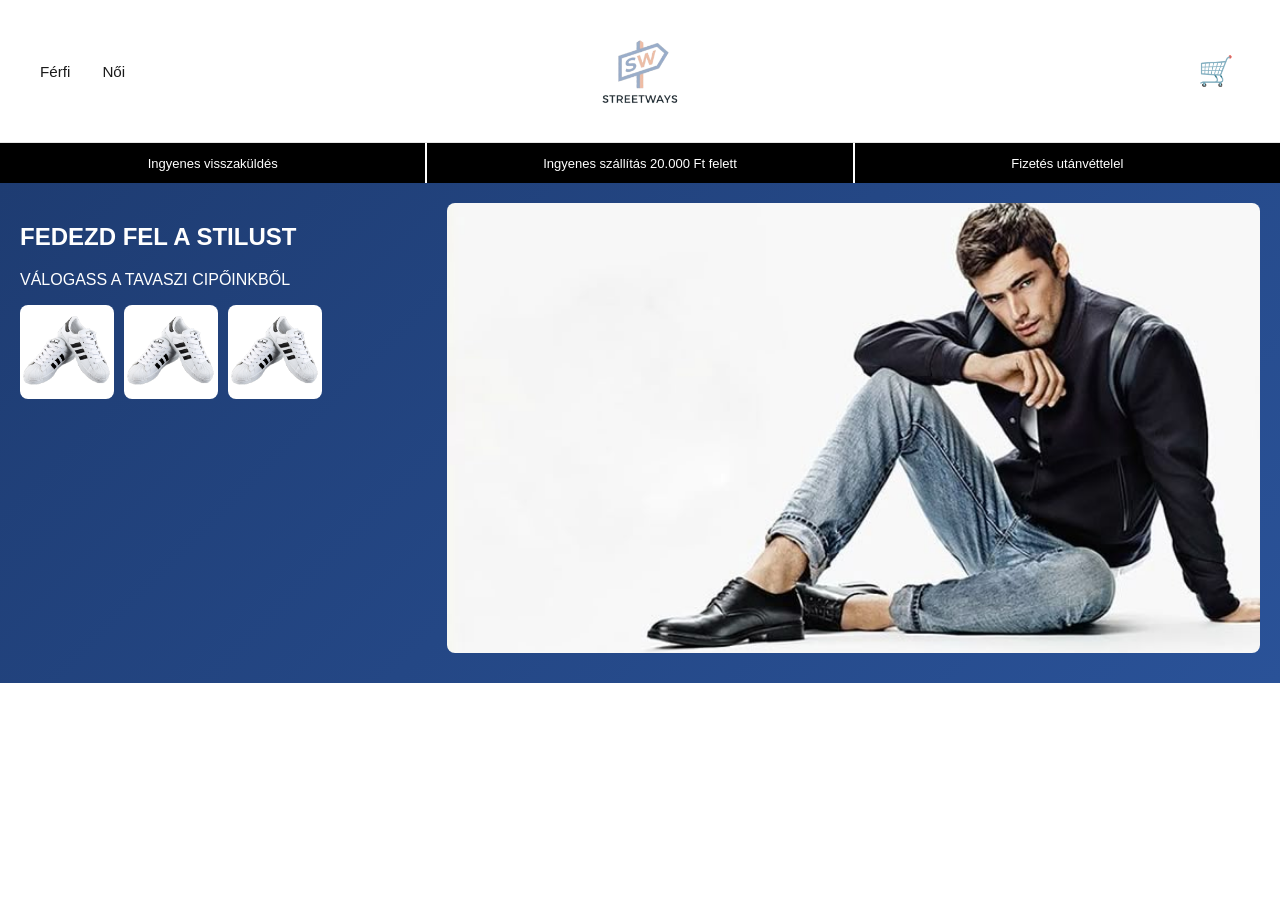
==== index.html @ eeb94779 "WEBP-4" ====
<!DOCTYPE html>
<html lang="en">
<head>
    <meta charset="UTF-8">
    <meta name="viewport" content="width=device-width, initial-scale=1.0">
    <link rel="stylesheet" href="/css/alap.css">
    <link rel="stylesheet" href="/css/index.css">
    <title>StreetWays</title>
</head>
<body>
    <header class="site-header">
        <div class="header-container">
            
            <div class="header-left">
                <button class="hamburger-btn" id="hamburger-btn" aria-label="Menü megnyitása">
                    <span></span>
                    <span></span>
                    <span></span>
                </button>
                
                <nav class="desktop-nav">
                    <a href="#" class="nav-link">Férfi</a>
                    <a href="#" class="nav-link">Női</a>
                </nav>
            </div>

            <div class="header-center">
                <a href="index.html" class="logo-link">
                    <img src="/images/logohatternelkul.png" alt="LOGO" class="logo-image">
                </a>
            </div>

            <div class="header-right">
                <button class="cart-btn" aria-label="Kosár megtekintése">
                    🛒
                </button>
            </div>

        </div>

        <nav class="mobile-nav" id="mobile-nav">
            <a href="#" class="mobile-nav-link">Férfi</a>
            <a href="#" class="mobile-nav-link">Női</a>
        </nav>
    </header>


    <div class="header-spacer">
        <div class="spacer">
            <p>Ingyenes visszaküldés</p>
        </div>
        <div class="spacer kozepso">
            <p>Ingyenes szállítás 20.000 Ft felett</p>
        </div>
        <div class="spacer">
            <p>Fizetés utánvéttelel</p>
        </div>
    </div>

    <section class="MainVal">
        <div class="Val-Bal">
            <div class="Bal-TXT">
                <h2>FEDEZD FEL A STILUST</h2>
                <p>VÁLOGASS A TAVASZI CIPŐINKBŐL</p>
            </div>
            <div class="Bal-IMG">
                <img src="images/filler1.png" alt="filler">
                <img src="images/filler1.png" alt="filler">
                <img src="images/filler1.png" alt="filler">
            </div>
        </div>
        <div class="Jobb-IMG">
                <img src="images/filler2.jpg" alt="filler">
        </div>
    </section>
    

    <script src="fejlec.js"></script>
</body>
</html>
---- css/alap.css ----
/* --- ALAPVETŐ BEÁLLÍTÁSOK --- */
:root {
    --bg-color: #ffffff;
    --text-color: #1a1a1a;
    --border-color: #e5e5e5;
    --hover-color: #767676;
    --spacer-color: #000000;
}

body {
    margin: 0;
    font-family: -apple-system, BlinkMacSystemFont, 'Segoe UI', Roboto, Helvetica, Arial, sans-serif;
    background-color: var(--bg-color);
    color: var(--text-color);
}

/* --- FEJLÉC (MOBIL NÉZET) --- */
.site-header {
    background-color: var(--bg-color);
    border-bottom: 1px solid var(--border-color);
    position: relative;
}

.header-container {
    display: flex;
    align-items: center;
    justify-content: space-between;
    padding: 1rem;
    max-width: 1200px;
    margin: 0 auto;
}

.header-left, .header-right {
    flex: 1;
    display: flex;
    align-items: center;
}

.header-right {
    justify-content: flex-end;
}

.header-center {
    text-align: center;
}

.logo-link {
    text-decoration: none;
    display: inline-block; 
}

.logo-image {
    max-width: 80px; 
    height: auto;
    margin: 5px 0; 
}

.desktop-nav {
    display: none;
    gap: 2rem;
}

.nav-link {
    text-decoration: none;
    color: var(--text-color);
    font-weight: 500;
    font-size: 0.95rem;
    transition: color 0.2s ease;
}

.nav-link:hover {
    color: var(--hover-color);
}

.cart-btn {
    background: none;
    border: none;
    font-size: 1.8rem;
    font-weight: 500;
    cursor: pointer;
    color: var(--text-color);
    display: flex;
    align-items: center;
    gap: 0.5rem;
}


.hamburger-btn {
    background: none;
    border: none;
    cursor: pointer;
    display: flex;
    flex-direction: column;
    gap: 5px;
    padding: 5px;
}

.hamburger-btn span {
    display: block;
    width: 22px;
    height: 2px;
    background-color: var(--text-color);
    transition: 0.3s;
}

.mobile-nav {
    display: none;
    flex-direction: column;
    background-color: var(--bg-color);
    border-top: 1px solid var(--border-color);
    position: absolute;
    width: 100%;
    top: 100%;
    left: 0;
    z-index: 10;
}

.mobile-nav.is-open {
    display: flex;
}

.mobile-nav-link {
    padding: 1.2rem;
    text-align: center;
    text-decoration: none;
    color: var(--text-color);
    border-bottom: 1px solid var(--border-color);
}

.header-spacer {
    height: 40px; 
    font-size: x-small;
    background-color: var(--spacer-color);
    color: var(--bg-color);
    display:flex;
    text-align: center;
}

.spacer{
    flex: 1;
}

.kozepso{
    border-left: 2px solid var(--bg-color);
    border-right: 2px solid var(--bg-color);
}


/* --- ASZTALI NÉZET (768px) --- */
@media (min-width: 768px) {
    .header-container {
        padding: 1.5rem 2rem;
    }

    .hamburger-btn {
        display: none; 
    }

    .desktop-nav {
        display: flex; 
    }

    .mobile-nav {
        display: none !important; 
    }

    .logo {
        font-size: 1.8rem;
    }
    .header-spacer{
        font-size: small;
    }
}
---- css/index.css ----
/* --- ALAPVETŐ BEÁLLÍTÁSOK --- */
:root {
    --bg-color: #ffffff;
    --text-color: #1a1a1a;
    --htext-color: #ffffff;
    --border-color: #e5e5e5;
    --hover-color: #767676;
    --spacer-color: #000000;
}

.MainVal{
    height: 300px;
    background: linear-gradient(135deg, #1e3c72 0%, #2a5298 100%);
    display: grid;
    grid-template-columns: 1fr 2fr;
    gap: 20px; 
    padding: 20px;
    box-sizing: border-box;
    color: var(--htext-color);
    font-family: sans-serif;
}

.Jobb-IMG {
    display: flex;
    flex-direction: column;
    gap: 20px;
    height: 100%;
}

.Bal-TXT {
    margin-bottom: 10px;
}

.Bal-IMG {
    display: none;
    grid-template-columns: repeat(4, 1fr); ;
    gap: 10px;
    flex-grow: 1;

}

.Bal-IMG img{
    width: 100%;
    aspect-ratio: 1 / 1;
    object-fit: cover;
    border-radius: 8px;
    background-color: var(--bg-color);
}

.Jobb-IMG img {
    width: 100%;
    height: 100%;
    object-fit: cover;
    border-radius: 8px; 
}

/* --- ASZTALI NÉZET (768px) --- */
@media (min-width: 768px) {
    .MainVal{
        height: 500px;
    }
    .Bal-IMG{
        display: grid;
        justify-items: center;
    }
    .Jobb-IMG{
        max-height: 450px;
    }
    
}
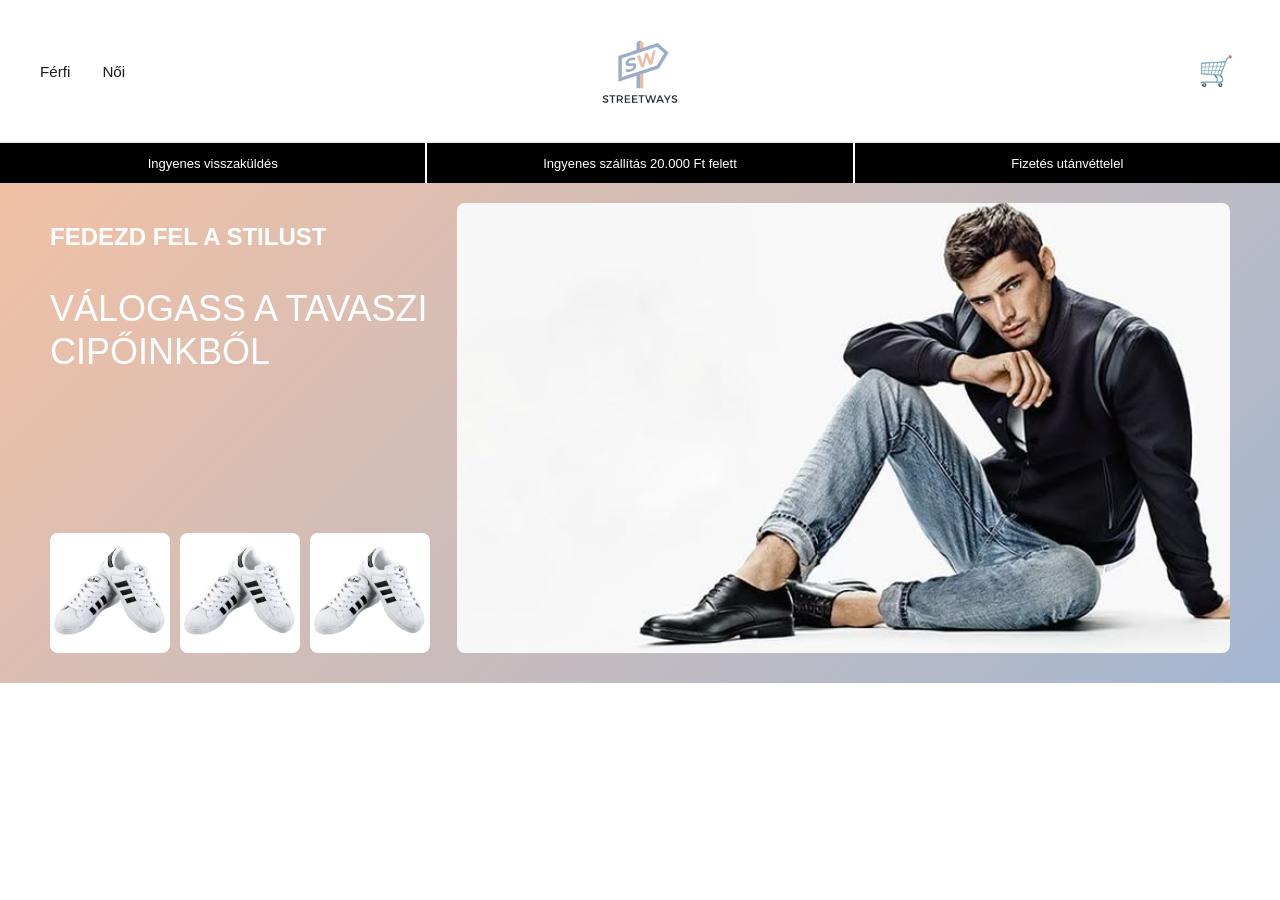
==== commit 30277345: "WEBP-4" ====
--- a/index.html
+++ b/index.html
@@ -64,9 +64,9 @@
                 <p>VÁLOGASS A TAVASZI CIPŐINKBŐL</p>
             </div>
             <div class="Bal-IMG">
-                <img src="images/filler1.png" alt="filler">
-                <img src="images/filler1.png" alt="filler">
-                <img src="images/filler1.png" alt="filler">
+                <div class="MainValImages"><img src="images/filler1.png" alt="filler"></div>
+                <div class="MainValImages"><img src="images/filler1.png" alt="filler"></div>
+                <div class="MainValImages"><img src="images/filler1.png" alt="filler"></div>
             </div>
         </div>
         <div class="Jobb-IMG">
--- a/css/index.css
+++ b/css/index.css
@@ -8,43 +8,69 @@
     --spacer-color: #000000;
 }
 
+/* --- Legfelső sor --- */
+
 .MainVal{
     height: 300px;
-    background: linear-gradient(135deg, #1e3c72 0%, #2a5298 100%);
+    background: linear-gradient(135deg, #F2C1A5 0%, #A3B7D2 100%);
     display: grid;
     grid-template-columns: 1fr 2fr;
-    gap: 20px; 
+    gap: 20px;  
     padding: 20px;
     box-sizing: border-box;
     color: var(--htext-color);
     font-family: sans-serif;
 }
 
-.Jobb-IMG {
-    display: flex;
+.MainVal h2{
+    font-size: 14px;
+}
+.MainVal p{
+    font-size: 24px;
+    line-height: 1.2;
+}
+
+.Val-Bal{display: flex;
     flex-direction: column;
-    gap: 20px;
-    height: 100%;
+    justify-content: space-between;
+    width: 100%;
 }
 
 .Bal-TXT {
     margin-bottom: 10px;
 }
 
+.MainValImages{
+    display: flex;
+    margin-top: 24px;   
+    gap: 10px;
+    position: relative;
+}
+
 .Bal-IMG {
     display: none;
-    grid-template-columns: repeat(4, 1fr); ;
+    grid-template-columns: repeat(3, 1fr); ;
     gap: 10px;
-    flex-grow: 1;
-
+    margin-top: auto;
+    align-items: flex-end;
+    margin-bottom: 10px;
 }
 
 .Bal-IMG img{
     width: 100%;
+    max-width: 120px;
     aspect-ratio: 1 / 1;
     object-fit: cover;
     border-radius: 8px;
     background-color: var(--bg-color);
+    display: block;
+}
+
+.Jobb-IMG {
+    display: flex;
+    flex-direction: column;
+    gap: 20px;
+    height: 100%;   
 }
 
 .Jobb-IMG img {
@@ -54,17 +80,25 @@
     border-radius: 8px; 
 }
 
+
 /* --- ASZTALI NÉZET (768px) --- */
 @media (min-width: 768px) {
     .MainVal{
         height: 500px;
+        padding: 20px 50px 20px 50px;
+    }
+    .MainVal h2{
+        font-size: 24px;
+    }
+    .MainVal p{
+        font-size: 36px;
     }
     .Bal-IMG{
-        display: grid;
+        display: flex;
         justify-items: center;
     }
     .Jobb-IMG{
         max-height: 450px;
     }
-    
+
 }   
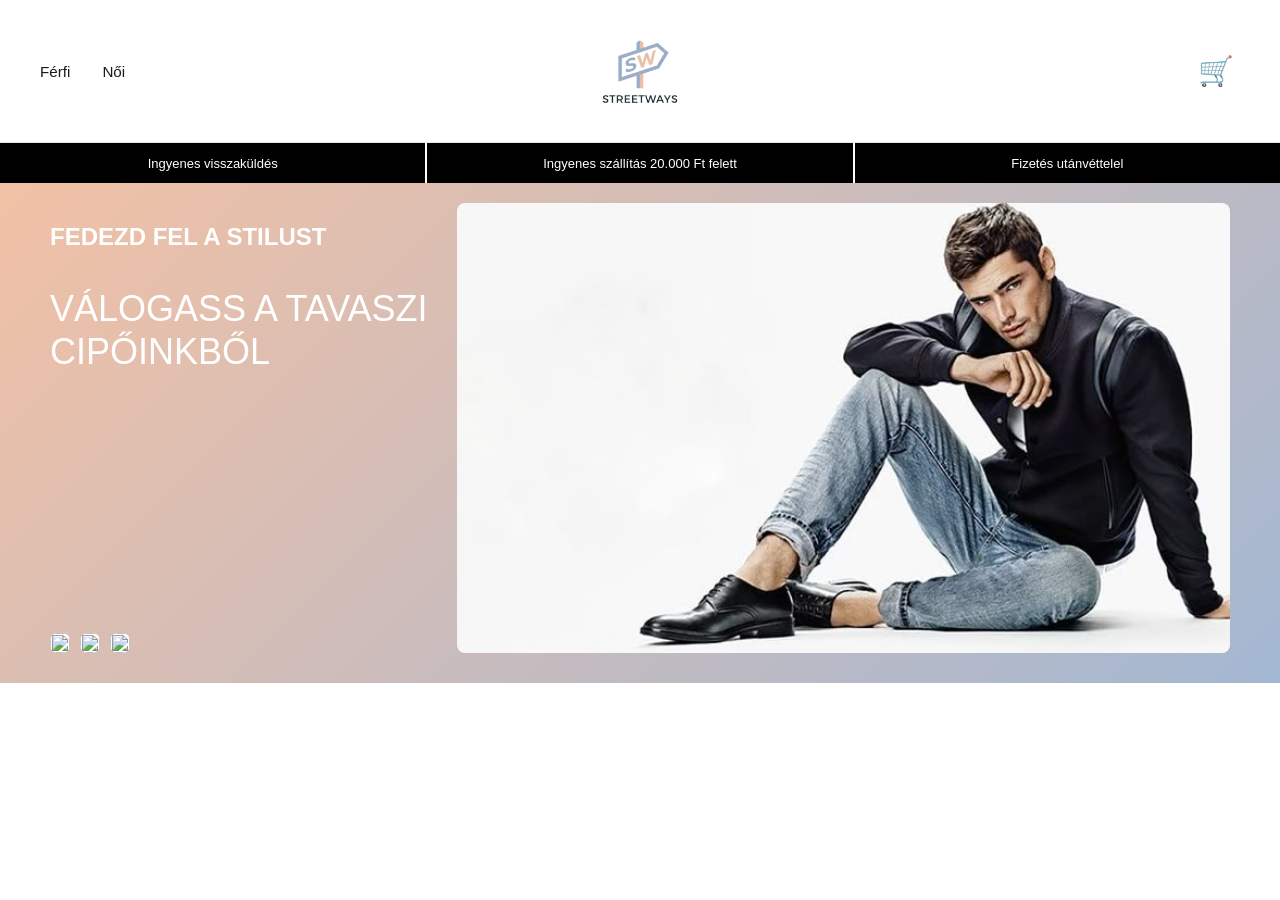
==== commit 116fed95: "WEBP-9 alsó képek módositása" ====
--- a/index.html
+++ b/index.html
@@ -64,9 +64,9 @@
                 <p>VÁLOGASS A TAVASZI CIPŐINKBŐL</p>
             </div>
             <div class="Bal-IMG">
-                <div class="MainValImages"><img src="images/filler1.png" alt="filler"></div>
-                <div class="MainValImages"><img src="images/filler1.png" alt="filler"></div>
-                <div class="MainValImages"><img src="images/filler1.png" alt="filler"></div>
+                <div class="MainValImages"><a href="termeklap.html?id=1"><img src="images/cipogaleria/Adidas_Samba/Adidas_Samba_1.jpg" ></a></div>
+                <div class="MainValImages"><a href="termeklap.html?id=2"><img src="images/cipogaleria/Adidas_Gazelle/Adidas_Gazelle_4.jpg"></a></div>
+                <div class="MainValImages"><a href="termeklap.html?id=10"><img src="images/cipogaleria/Nike_Dunk_Low/Nike_Dunk_Low_8.jpg"></a></div>
             </div>
         </div>
         <div class="Jobb-IMG">
--- a/css/index.css
+++ b/css/index.css
@@ -30,7 +30,8 @@
     line-height: 1.2;
 }
 
-.Val-Bal{display: flex;
+.Val-Bal{
+    display: flex;
     flex-direction: column;
     justify-content: space-between;
     width: 100%;
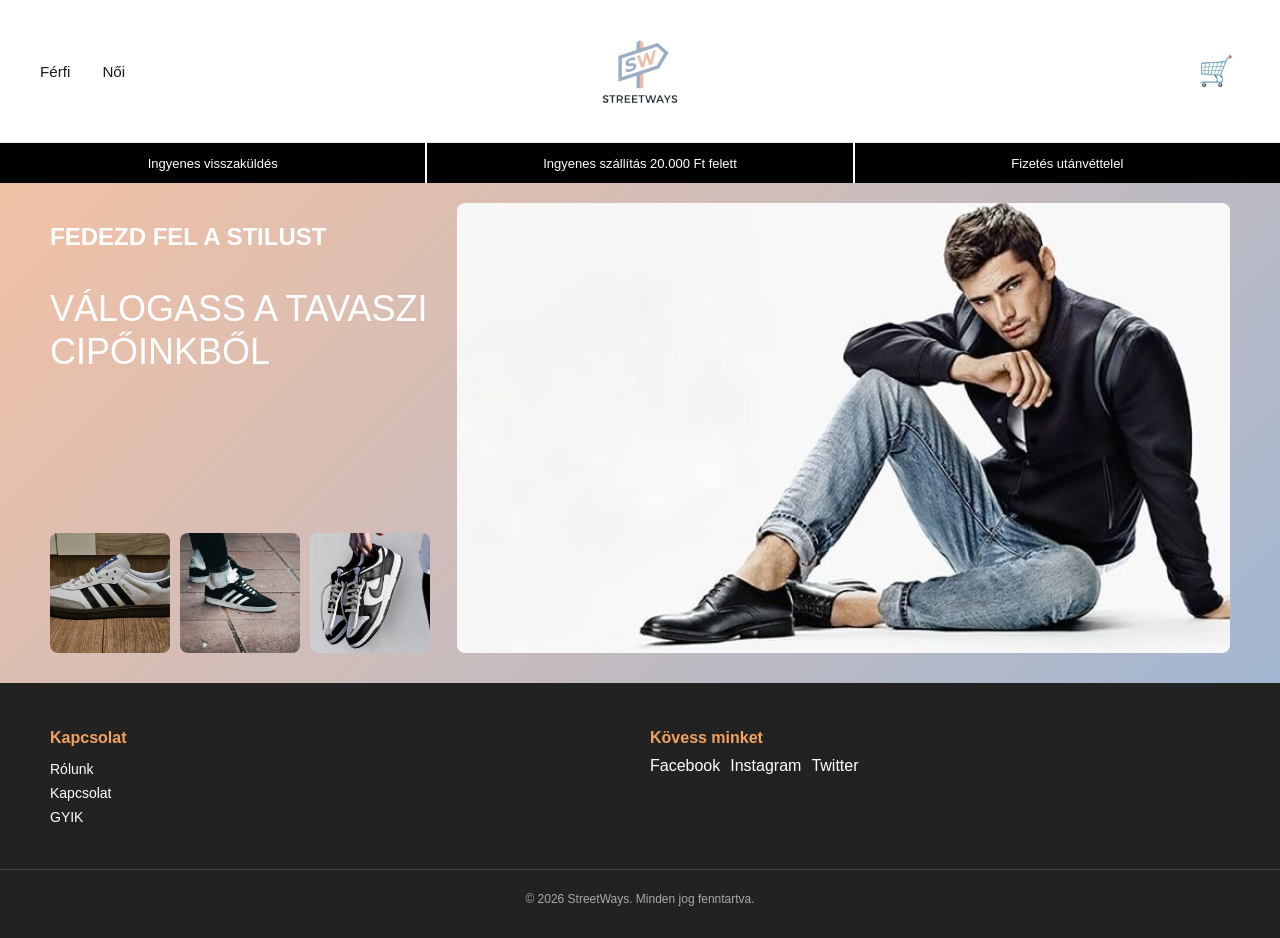
==== commit dcb67d5e: "WEBP-4 footer" ====
--- a/index.html
+++ b/index.html
@@ -75,6 +75,30 @@
     </section>
     
 
+    <footer class="site-footer">
+        <div class="footer-container">
+            <div class="footer-section">
+                <h3>Kapcsolat</h3>
+                <ul>
+                    <li><a href="#">Rólunk</a></li>
+                    <li><a href="#">Kapcsolat</a></li>
+                    <li><a href="#">GYIK</a></li>
+                </ul>
+            </div>
+            <div class="footer-section">
+                <h3>Kövess minket</h3>
+                <div class="social-icons">
+                    <a href="#">Facebook</a>
+                    <a href="#">Instagram</a>
+                    <a href="#">Twitter</a>
+                </div>  
+            </div>
+        </div>
+        <div class="footer-bottom">
+            <p>&copy; 2026 StreetWays. Minden jog fenntartva.</p>
+        </div>
+    </footer>
+
     <script src="fejlec.js"></script>
 </body>
 </html>
--- a/css/alap.css
+++ b/css/alap.css
@@ -13,6 +13,7 @@
     background-color: var(--bg-color);
     color: var(--text-color);
 }
+
 
 /* --- FEJLÉC (MOBIL NÉZET) --- */
 .site-header {
@@ -146,6 +147,79 @@
 }
 
 
+/* --- footer ---*/
+.site-footer {
+    background-color: #222; 
+    color: #fff; 
+    padding: 20px 0;
+    font-size: 14px;
+}
+
+.footer-container {
+    display: flex;
+    justify-content: space-between;
+    flex-wrap: wrap;
+    max-width: 1200px;
+    margin: 0 auto;
+    padding: 0 20px;
+}
+
+.footer-section {
+    flex: 1;
+    margin: 10px;
+    min-width: 200px;
+}
+
+.footer-section h3 {
+    font-size: 16px;
+    margin-bottom: 10px;
+    color: #f4a261; 
+}
+
+.footer-section ul {
+    list-style: none;
+    padding: 0;
+}
+
+.footer-section ul li {
+    margin-bottom: 8px;
+}
+
+.footer-section ul li a {
+    color: #fff;
+    text-decoration: none;
+    transition: color 0.3s;
+}
+
+.footer-section ul li a:hover {
+    color: #f4a261; 
+}
+
+.social-icons {
+    display: flex;
+    gap: 10px;
+}
+
+.social-icons a {
+    color: #fff;
+    text-decoration: none;
+    font-size: 16px;
+    transition: color 0.3s, transform 0.3s;
+}
+
+.social-icons a:hover {
+    color: #f4a261; 
+    transform: scale(1.1); 
+}
+
+.footer-bottom {
+    text-align: center;
+    margin-top: 20px;
+    border-top: 1px solid #444; 
+    padding-top: 10px;
+    font-size: 12px;
+    color: #aaa; 
+}
 /* --- ASZTALI NÉZET (768px) --- */
 @media (min-width: 768px) {
     .header-container {
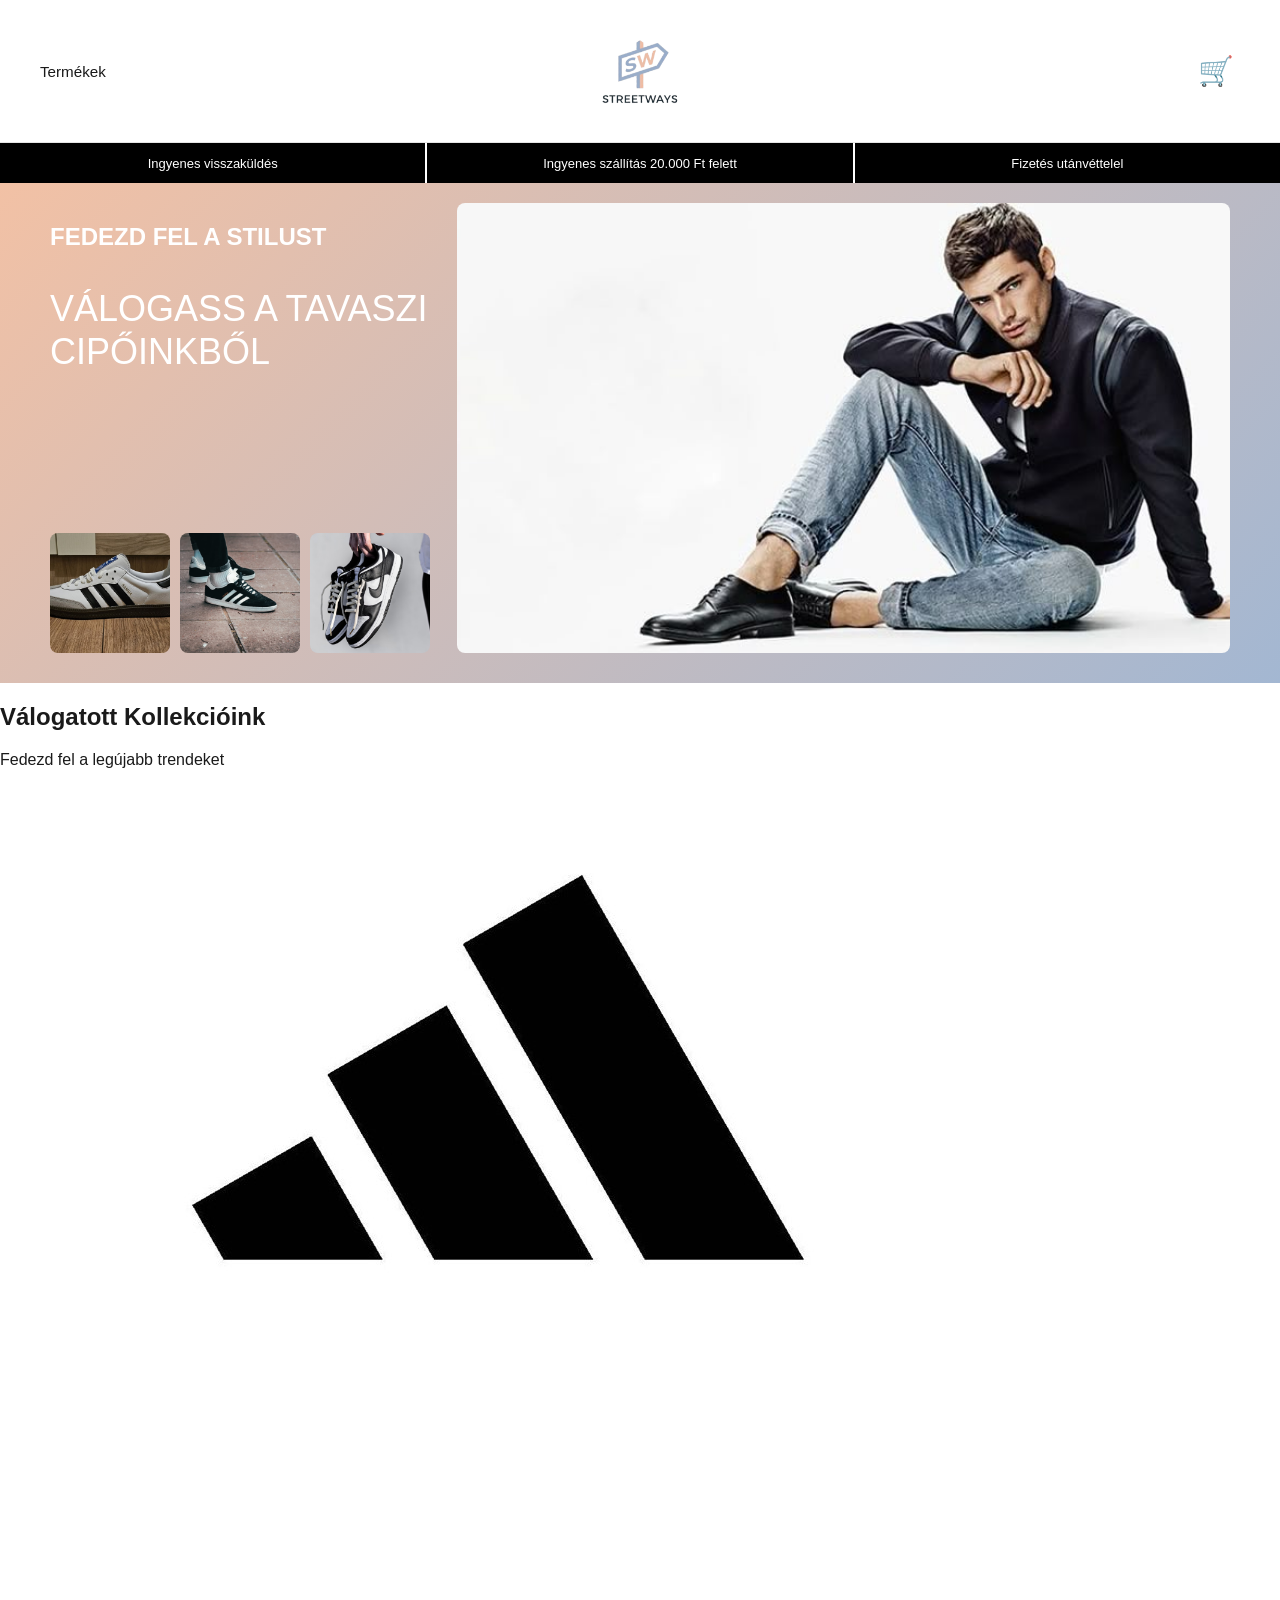
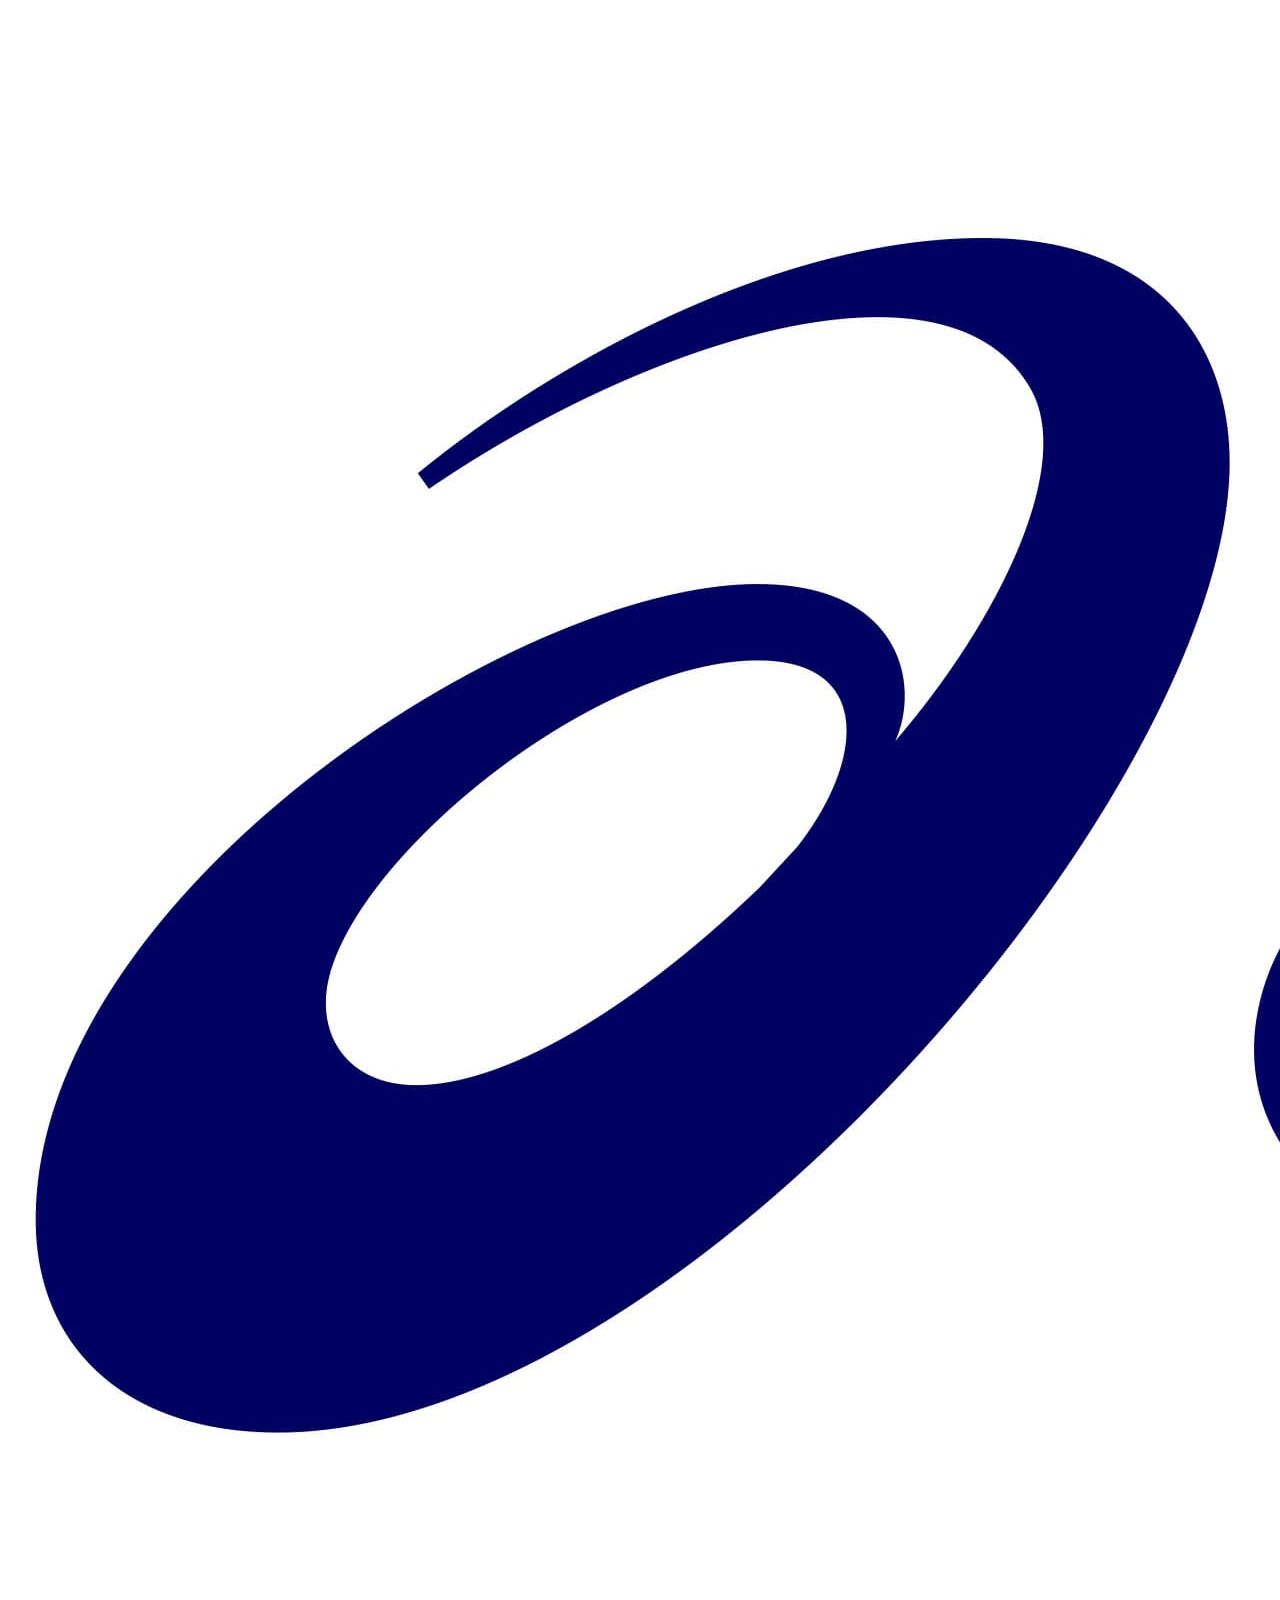
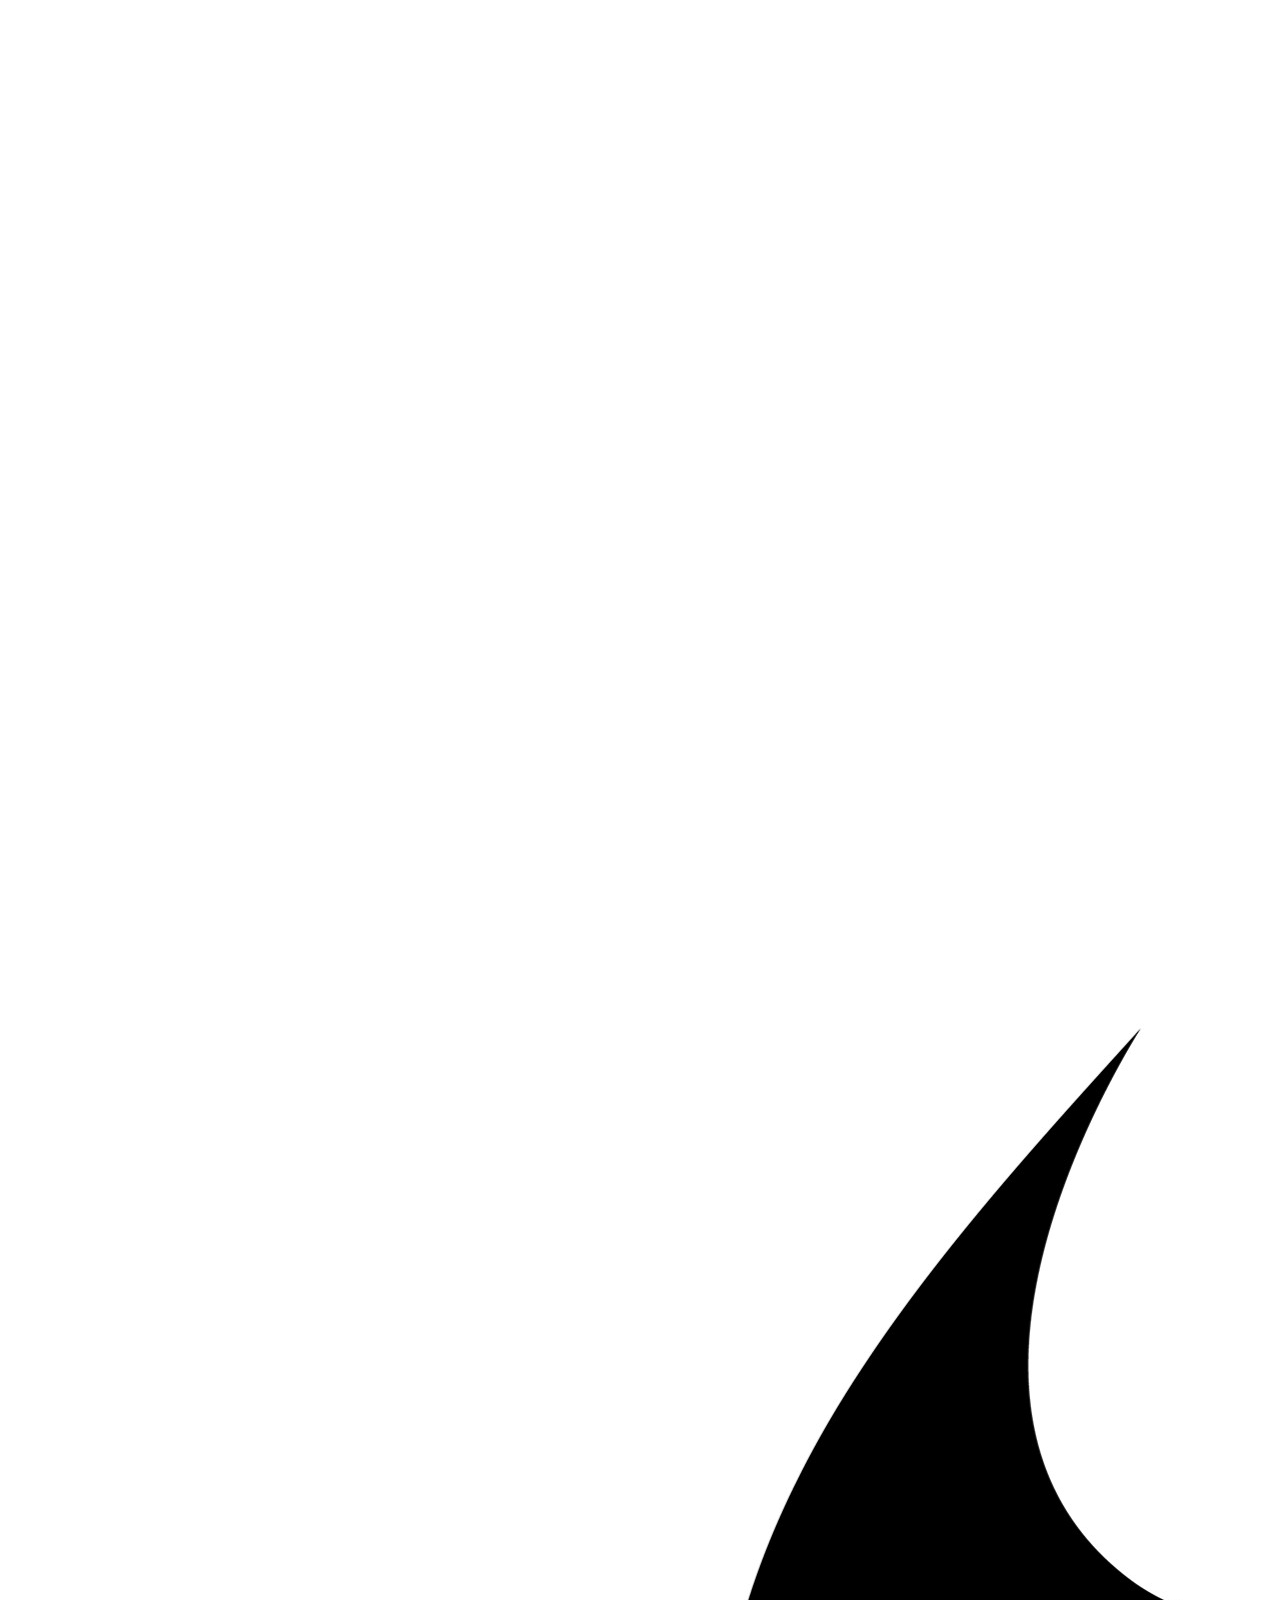
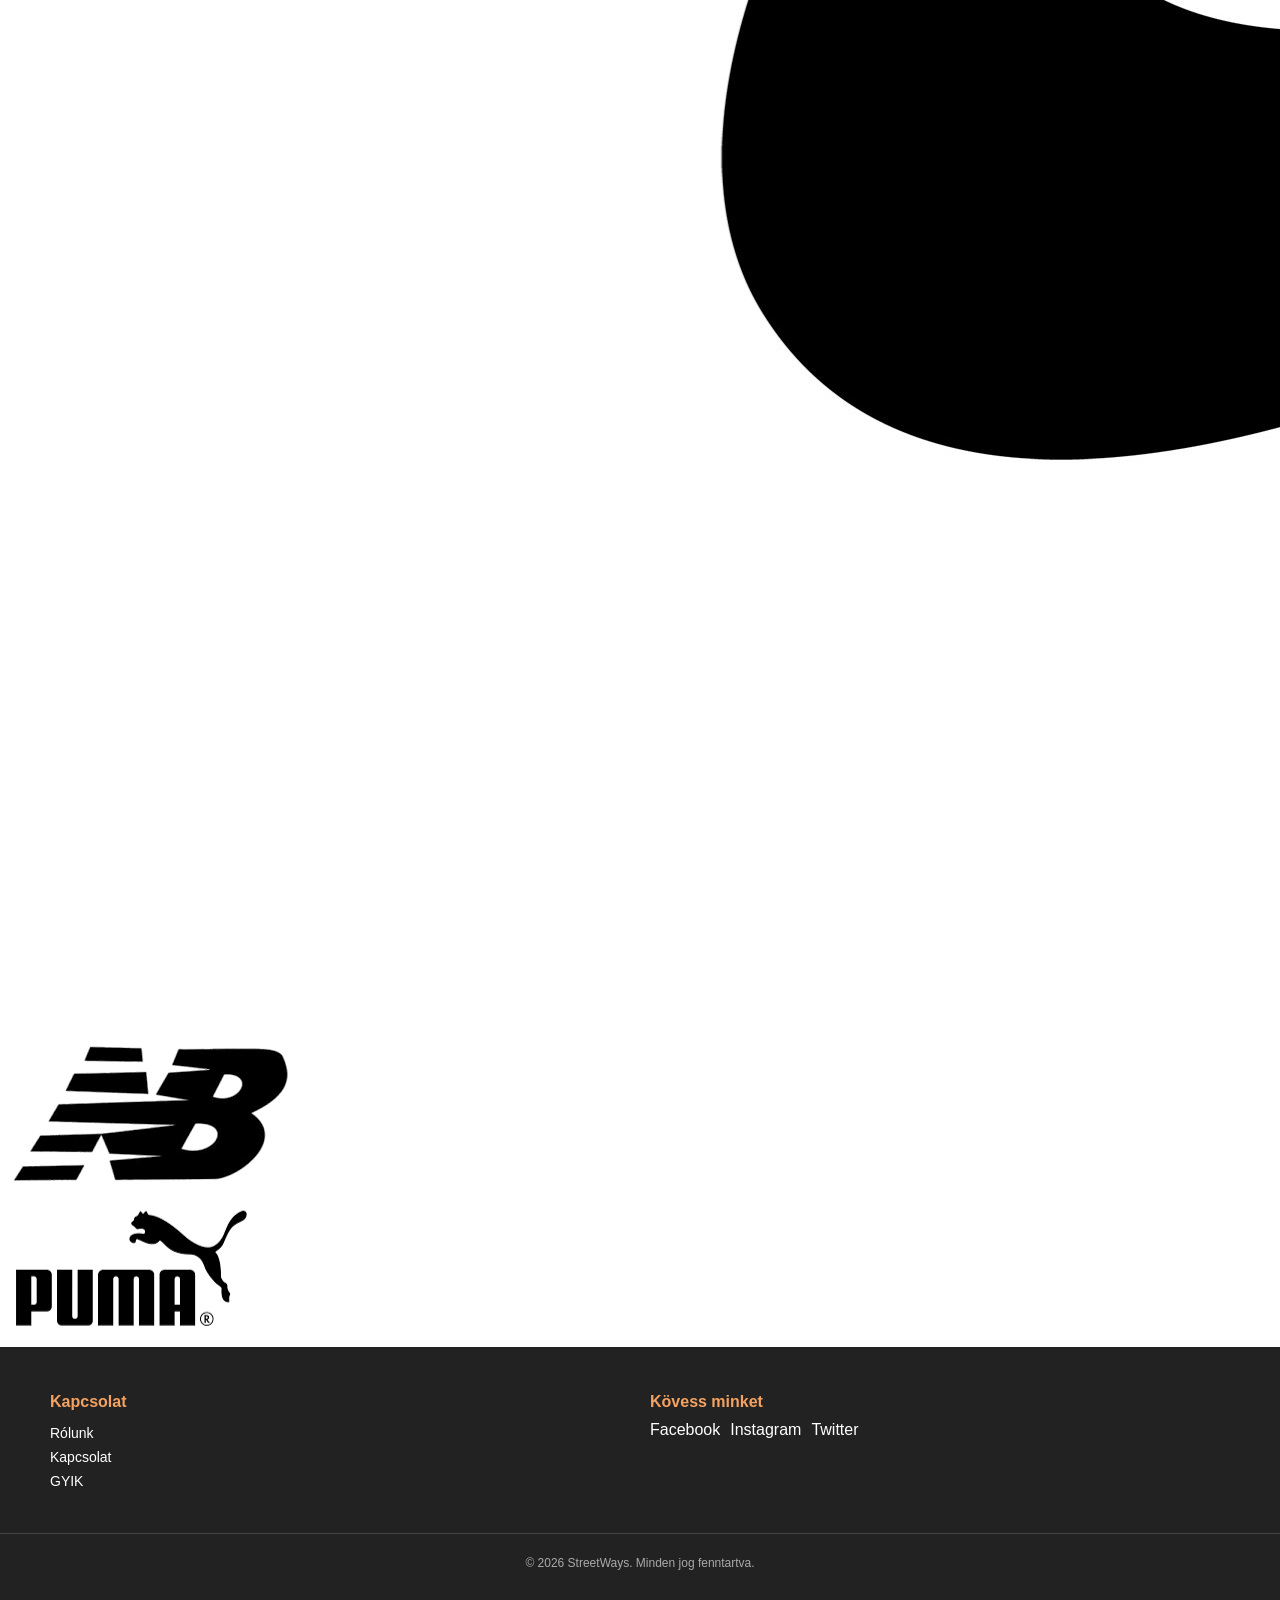
==== commit 6df34e17: "WEBP-4" ====
--- a/index.html
+++ b/index.html
@@ -19,8 +19,7 @@
                 </button>
                 
                 <nav class="desktop-nav">
-                    <a href="#" class="nav-link">Férfi</a>
-                    <a href="#" class="nav-link">Női</a>
+                    <a href="#" class="nav-link">Termékek</a>
                 </nav>
             </div>
 
@@ -39,8 +38,7 @@
         </div>
 
         <nav class="mobile-nav" id="mobile-nav">
-            <a href="#" class="mobile-nav-link">Férfi</a>
-            <a href="#" class="mobile-nav-link">Női</a>
+            <a href="#" class="mobile-nav-link">Termékek</a>
         </nav>
     </header>
 
@@ -74,6 +72,32 @@
         </div>
     </section>
     
+        </section>
+    
+
+    <section class="Logo-gallery-section">
+        <div class="gallery-header">
+            <h1>Válogatott Kollekcióink</h1>
+            <p>Fedezd fel a legújabb trendeket</p>
+        </div>
+        <div class="gallery-container">
+            <div class="gallery-item">
+                <img src="images/adidaslogo.jpg" alt="adidas">
+            </div>
+            <div class="gallery-item">
+                <img src="images/asicslogo.jpg" alt="asics">
+            </div>
+            <div class="gallery-item">
+                <img src="images/nikelogo.jpg" alt="nike">
+            </div>
+            <div class="gallery-item">
+                <img src="images/newbalancelogo.png" alt="new balance">
+            </div>
+            <div class="gallery-item">
+                <img src="images/pumalogo.png" alt="puma">
+            </div>
+        </div>
+    </section>
 
     <footer class="site-footer">
         <div class="footer-container">
--- a/css/alap.css
+++ b/css/alap.css
@@ -139,6 +139,11 @@
 
 .spacer{
     flex: 1;
+    transition: font-size 0.3s ease;
+}
+
+.spacer:hover{
+    font-size: 110%;
 }
 
 .kozepso{
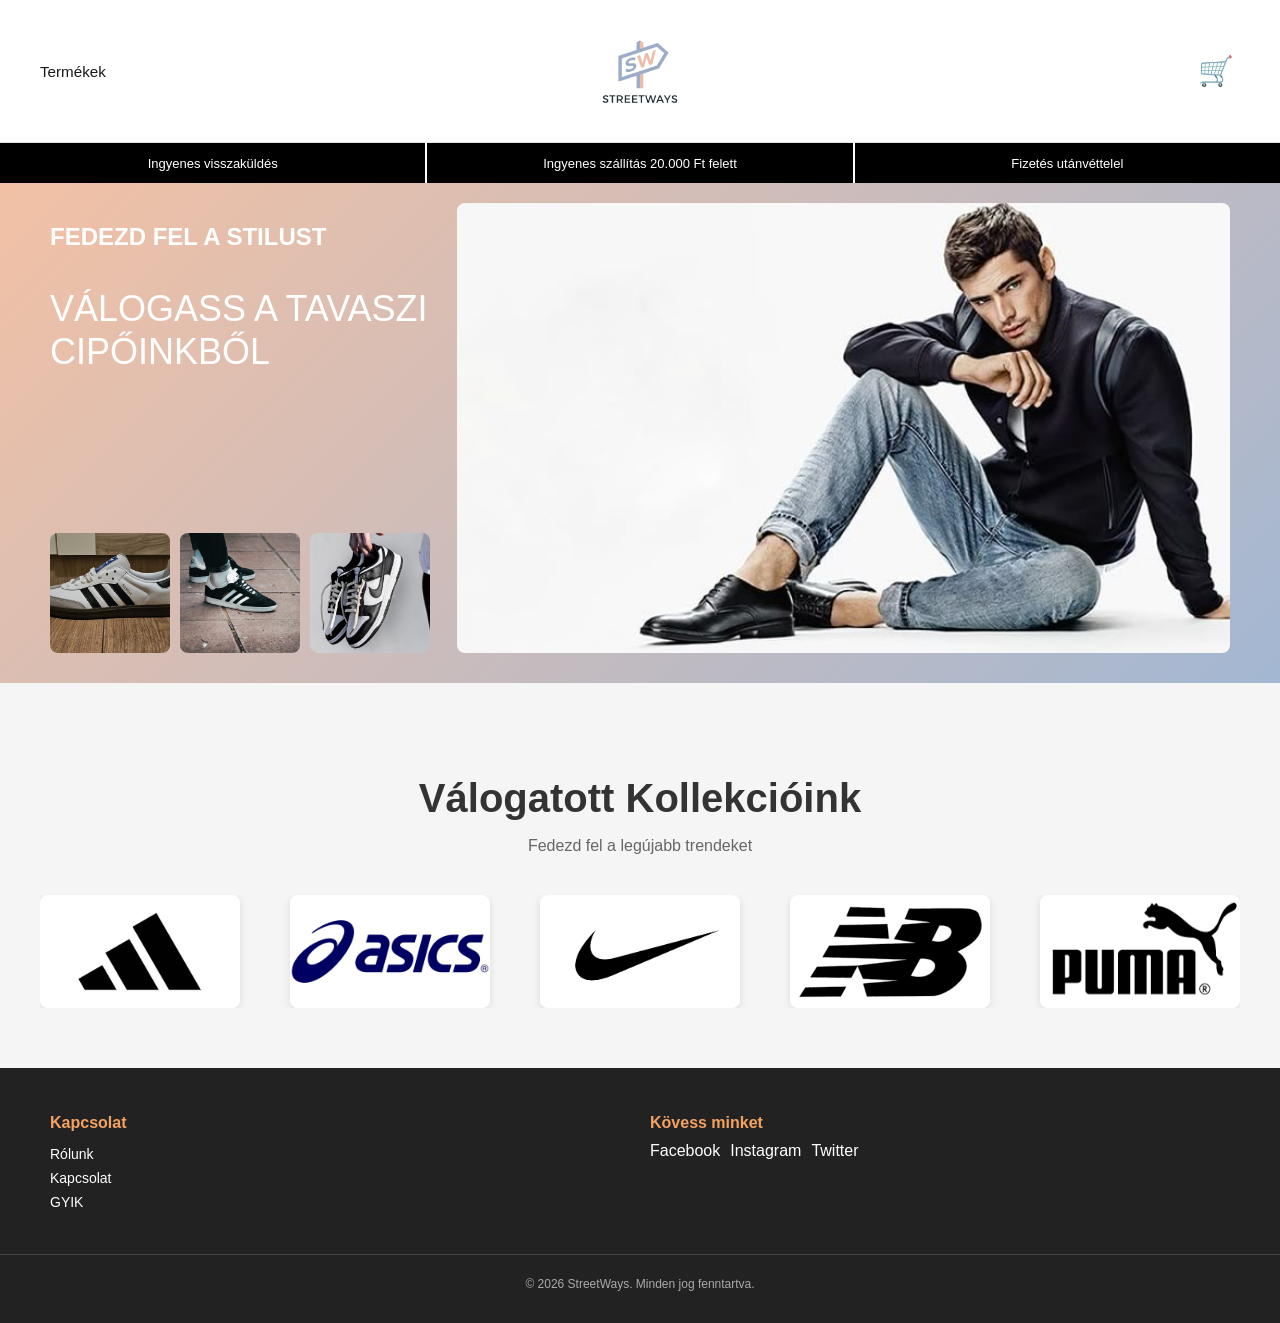
==== commit 7350f71d: "WEBP-4" ====
--- a/index.html
+++ b/index.html
@@ -19,7 +19,7 @@
                 </button>
                 
                 <nav class="desktop-nav">
-                    <a href="#" class="nav-link">Termékek</a>
+                    <a href="termekek.html" class="nav-link">Termékek</a>
                 </nav>
             </div>
 
@@ -38,7 +38,7 @@
         </div>
 
         <nav class="mobile-nav" id="mobile-nav">
-            <a href="#" class="mobile-nav-link">Termékek</a>
+            <a href="termekek.html" class="mobile-nav-link">Termékek</a>
         </nav>
     </header>
 
--- a/css/index.css
+++ b/css/index.css
@@ -46,6 +46,11 @@
     margin-top: 24px;   
     gap: 10px;
     position: relative;
+    transition: transform 0.3s ease;
+}
+
+.MainValImages:hover{
+    transform: scale(1.05);
 }
 
 .Bal-IMG {
@@ -81,6 +86,89 @@
     border-radius: 8px; 
 }
 
+.Logo-gallery-section {
+    padding: 60px 20px;
+    background-color: #f5f5f5;
+}
+
+.gallery-header {
+    text-align: center;
+    margin-bottom: 40px;
+}
+
+.gallery-header h1 {
+    font-size: 2.5rem;
+    margin-bottom: 10px;
+    color: #333;
+}
+
+.gallery-header p {
+    font-size: 1rem;
+    color: #666;
+}
+
+.gallery-container {
+    display: flex;
+    gap: 20px;
+    overflow-x: auto;
+    justify-content: space-between;
+    max-width: 1200px;
+    margin: 0 auto;
+    position: relative;
+}
+
+.gallery-item {
+    flex-shrink: 0;
+    width: 200px;
+    aspect-ratio: 16 / 9;
+    border-radius: 8px;
+    overflow: hidden;
+    box-shadow: 0 2px 8px rgba(0, 0, 0, 0.1);
+    transition: transform 0.3s ease;
+}
+
+.gallery-item img {
+    width: 100%;
+    height: 100%;
+    object-fit: cover;
+}
+
+.gallery-item:hover {
+    transform:translateY(-5px) ;
+}
+
+.gallery-scroll-btn {
+    position: absolute;
+    top: 50%;
+    transform: translateY(-50%);
+    background-color: rgba(0, 0, 0, 0.6);
+    color: white;
+    border: none;
+    width: 40px;
+    height: 40px;
+    border-radius: 50%;
+    cursor: pointer;
+    font-size: 20px;
+    display: flex;
+    align-items: center;
+    justify-content: center;
+    z-index: 10;
+    transition: background-color 0.3s ease;
+}
+
+.gallery-scroll-btn:hover {
+    background-color: rgba(0, 0, 0, 0.8);
+}
+
+.gallery-scroll-btn.prev {
+    left: 10px;
+    display: none;
+}
+
+.gallery-scroll-btn.next {
+    right: 10px;
+}
+
 
 /* --- ASZTALI NÉZET (768px) --- */
 @media (min-width: 768px) {
@@ -101,5 +189,8 @@
     .Jobb-IMG{
         max-height: 450px;
     }
+        .gallery-scroll-btn {
+        display: none !important;
+    }
 
 }   
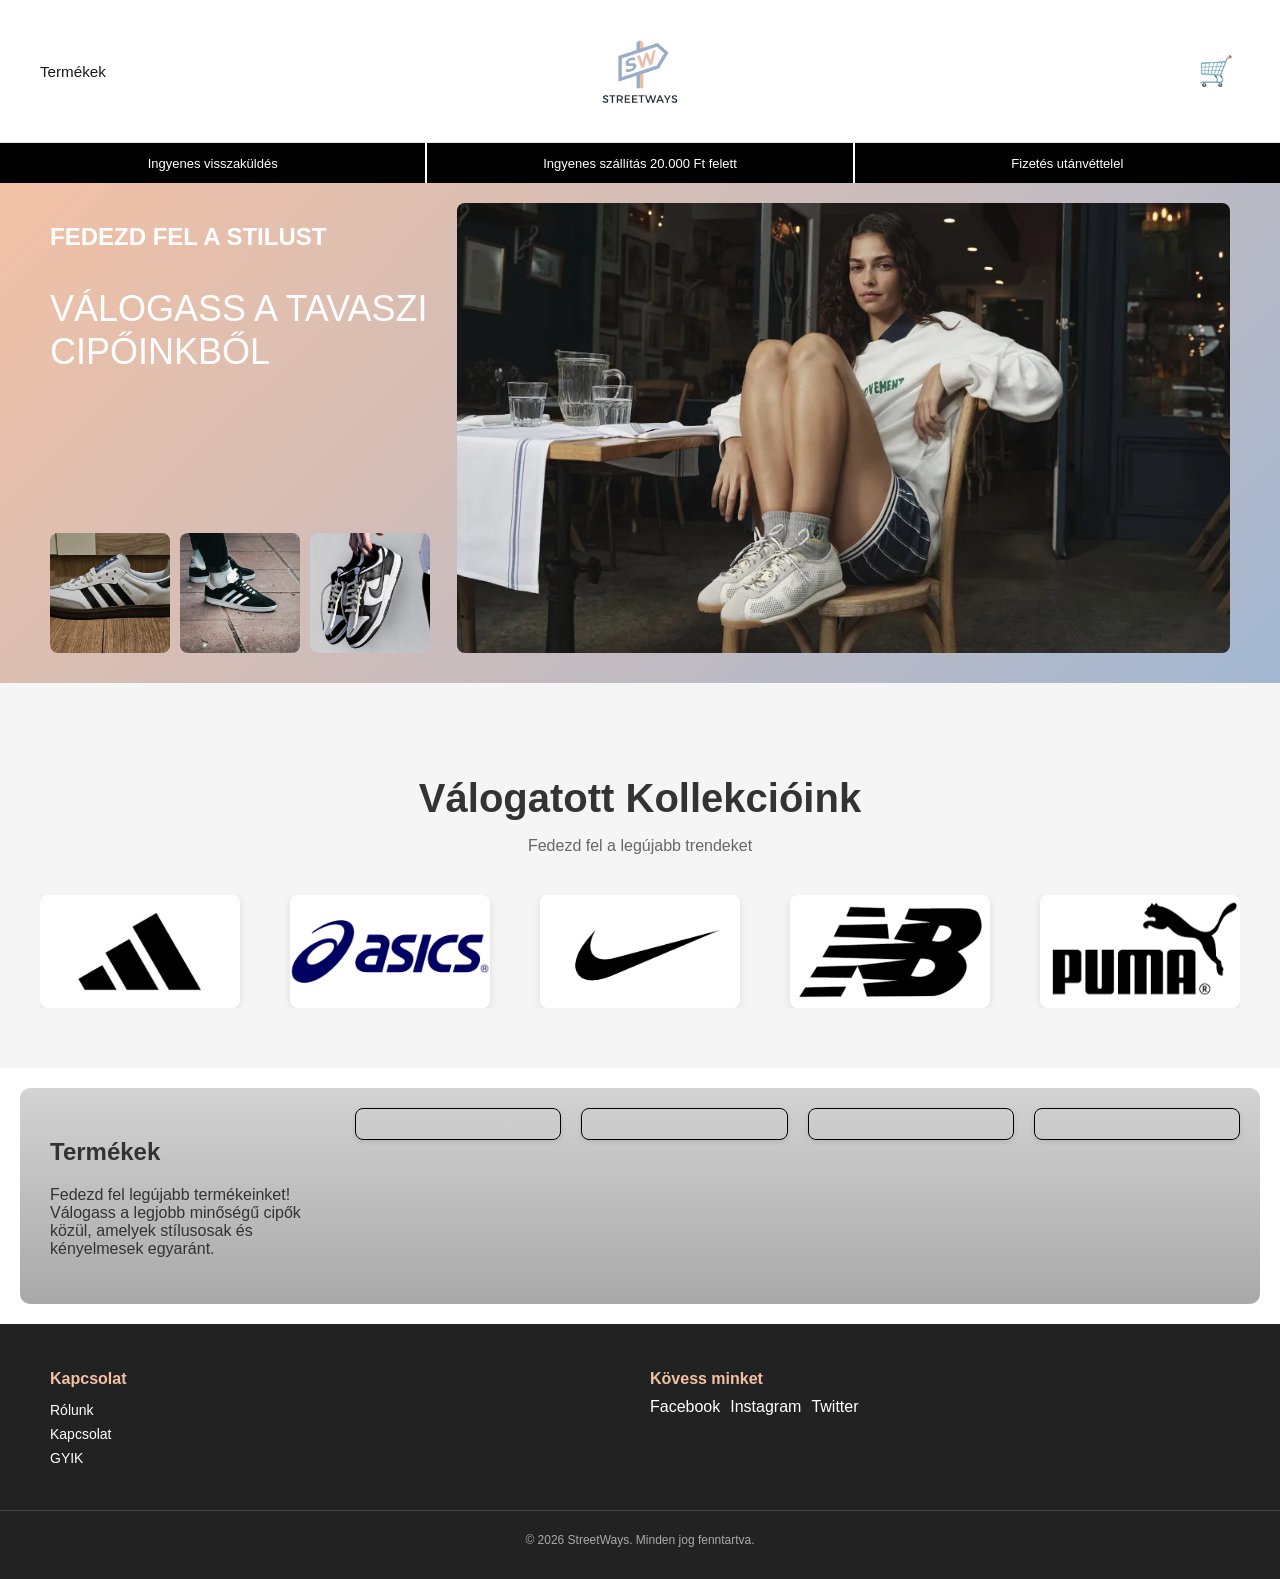
==== commit 098c7931: "WEBP-4" ====
--- a/index.html
+++ b/index.html
@@ -68,7 +68,7 @@
             </div>
         </div>
         <div class="Jobb-IMG">
-                <img src="images/filler2.jpg" alt="filler">
+                <img src="images/nomodel.jpg" alt="filler">
         </div>
     </section>
     
@@ -99,6 +99,23 @@
         </div>
     </section>
 
+    <div class="product-section">
+        <div class="product-text">
+            <h2>Termékek</h2>
+            <p>Fedezd fel legújabb termékeinket! Válogass a legjobb minőségű cipők közül, amelyek stílusosak és kényelmesek egyaránt.</p>
+        </div>
+        <div class="product-grid">
+            <div class="product-card">
+            </div>
+            <div class="product-card">
+            </div>
+            <div class="product-card">
+            </div>
+            <div class="product-card">
+            </div>
+        </div>
+    </div>
+
     <footer class="site-footer">
         <div class="footer-container">
             <div class="footer-section">
@@ -123,6 +140,7 @@
         </div>
     </footer>
 
+
     <script src="fejlec.js"></script>
 </body>
 </html>
--- a/css/alap.css
+++ b/css/alap.css
@@ -178,7 +178,7 @@
 .footer-section h3 {
     font-size: 16px;
     margin-bottom: 10px;
-    color: #f4a261; 
+    color: #F2C1A5; 
 }
 
 .footer-section ul {
@@ -197,7 +197,7 @@
 }
 
 .footer-section ul li a:hover {
-    color: #f4a261; 
+    color: #F2C1A5; 
 }
 
 .social-icons {
@@ -213,7 +213,7 @@
 }
 
 .social-icons a:hover {
-    color: #f4a261; 
+    color: #F2C1A5; 
     transform: scale(1.1); 
 }
 
--- a/css/index.css
+++ b/css/index.css
@@ -169,6 +169,38 @@
     right: 10px;
 }
 
+/* Termék szekció */
+.product-section {
+    display: grid;
+    grid-template-columns: 1fr;
+    gap: 20px;
+    margin: 20px;
+    padding: 20px;
+    background: linear-gradient(to bottom, #d3d3d3, #a9a9a9);
+    border-radius: 10px;
+}
+
+.product-text {
+    text-align: left;
+    font-size: 1rem;
+    color: #333;
+    padding: 10px;
+}
+
+.product-grid {
+    display: grid;
+    grid-template-columns: 1fr; 
+    gap: 20px; 
+}
+
+/* Termék kártyák */
+.product-card {
+    border: 1px solid #000; 
+    border-radius: 8px;
+    padding: 15px;
+    text-align: center;
+    box-shadow: 0 2px 5px rgba(0, 0, 0, 0.1);
+}
 
 /* --- ASZTALI NÉZET (768px) --- */
 @media (min-width: 768px) {
@@ -193,4 +225,15 @@
         display: none !important;
     }
 
+    .product-section {
+        grid-template-columns: 1fr 3fr; 
+        align-items: start;
+    }
+    .product-text {
+        padding-right: 20px;
+    }
+    .product-grid {
+        grid-template-columns: repeat(4, 1fr);
+    }
+
 }   
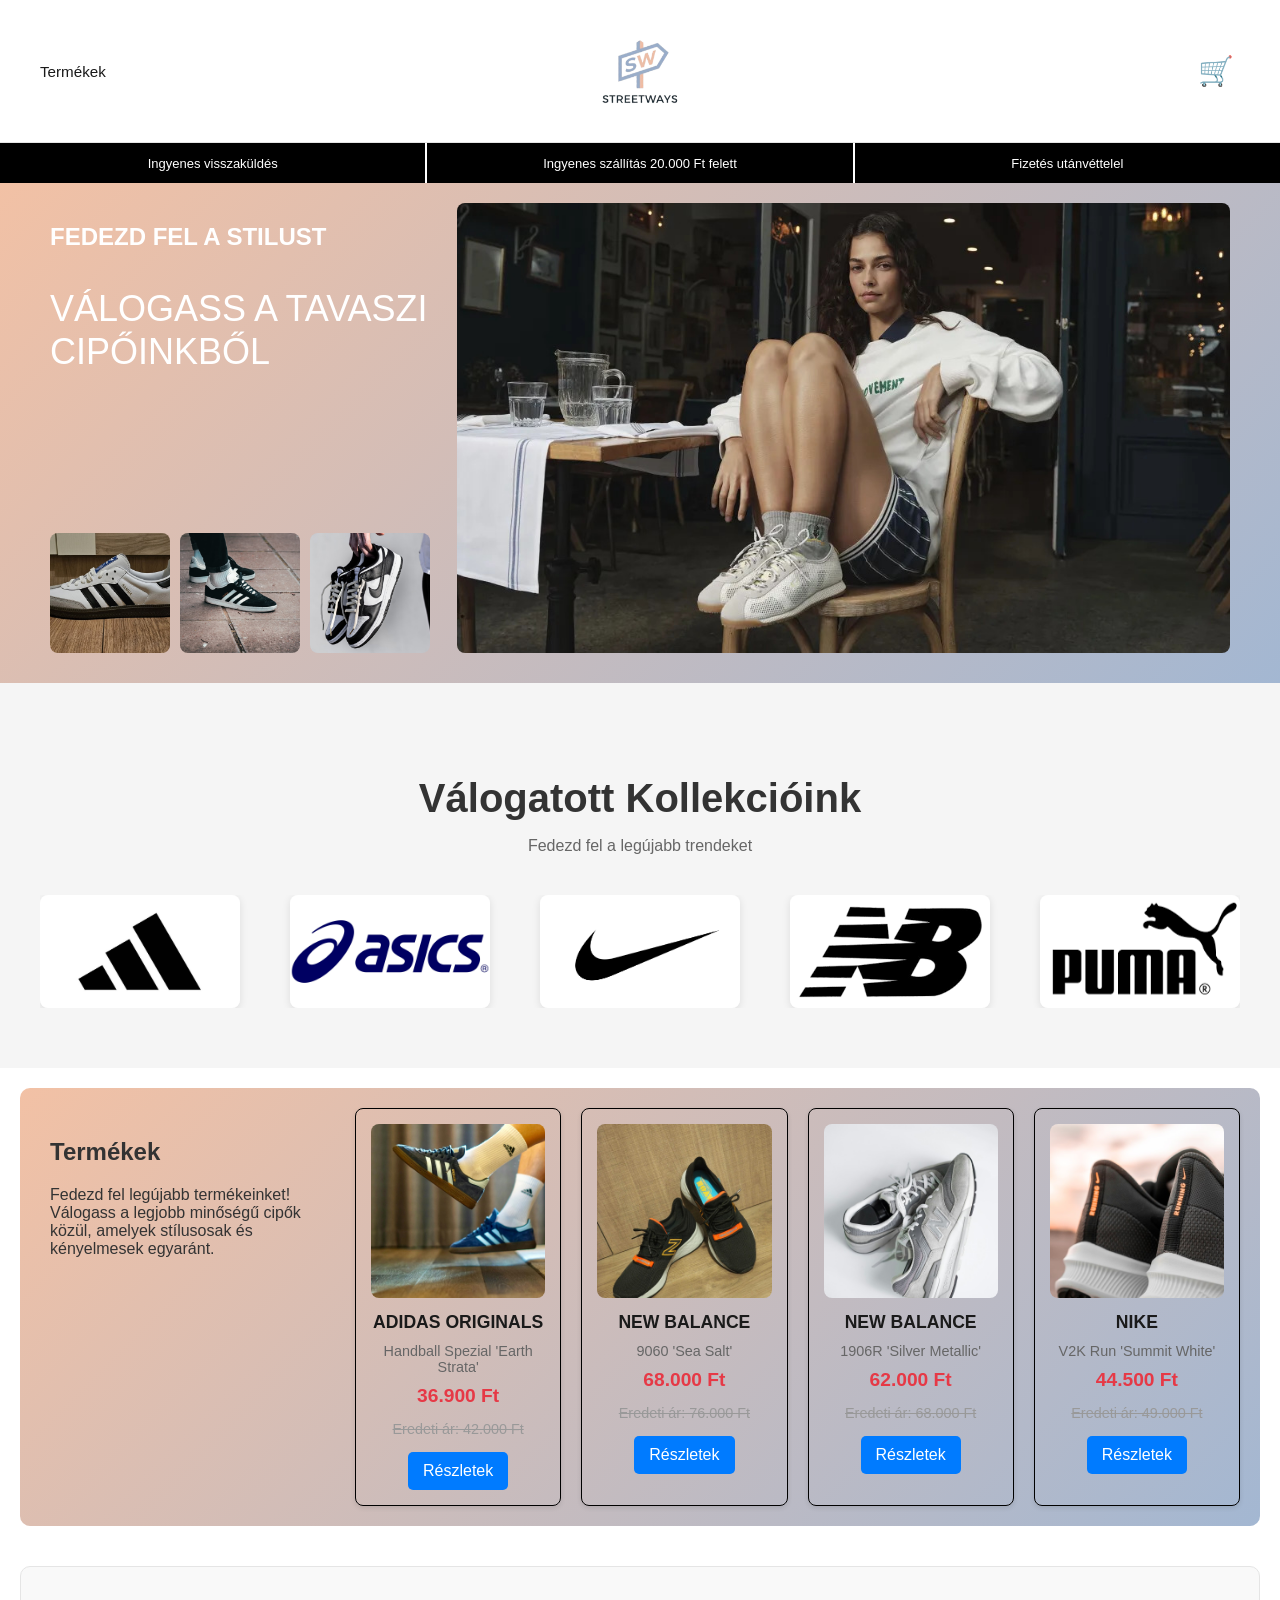
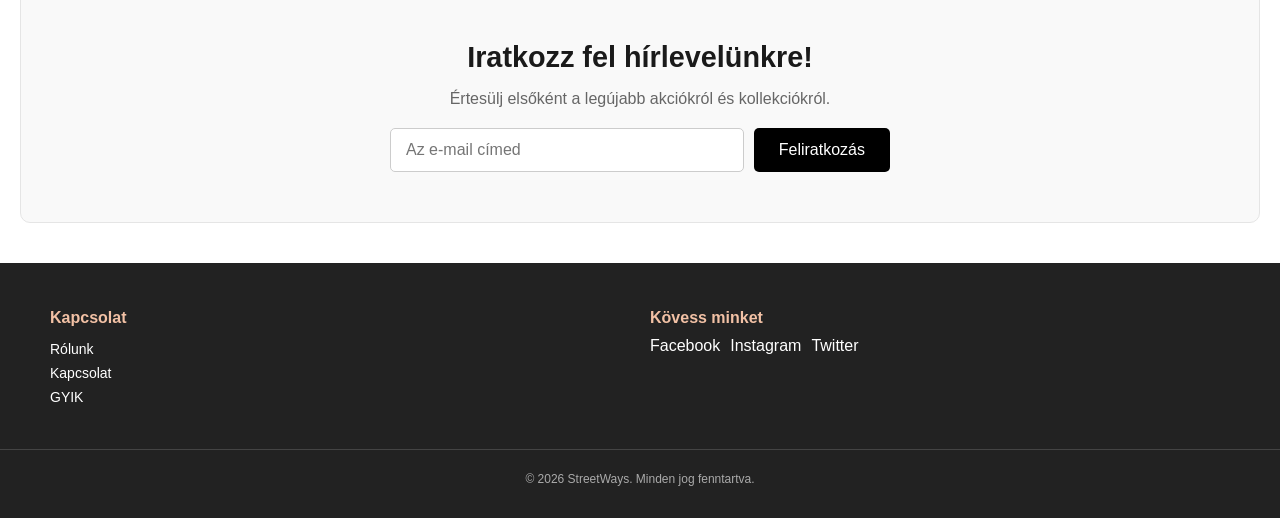
==== commit 82c386e3: "véglegesiteés" ====
--- a/index.html
+++ b/index.html
@@ -72,8 +72,6 @@
         </div>
     </section>
     
-        </section>
-    
 
     <section class="Logo-gallery-section">
         <div class="gallery-header">
@@ -105,17 +103,21 @@
             <p>Fedezd fel legújabb termékeinket! Válogass a legjobb minőségű cipők közül, amelyek stílusosak és kényelmesek egyaránt.</p>
         </div>
         <div class="product-grid">
-            <div class="product-card">
-            </div>
-            <div class="product-card">
-            </div>
-            <div class="product-card">
-            </div>
-            <div class="product-card">
-            </div>
         </div>
     </div>
 
+    <section class="newsletter-section">
+        <div class="newsletter-container">
+            <h2>Iratkozz fel hírlevelünkre!</h2>
+            <p>Értesülj elsőként a legújabb akciókról és kollekciókról.</p>
+            <form class="newsletter-form">
+                <input type="email" placeholder="Az e-mail címed" required>
+                <button type="submit">Feliratkozás</button>
+            </form>
+        </div>
+    </section>
+    
+    
     <footer class="site-footer">
         <div class="footer-container">
             <div class="footer-section">
@@ -141,6 +143,8 @@
     </footer>
 
 
+    <script src="termekek.js"></script>
     <script src="fejlec.js"></script>
+    <script src="RTermekIndex.js"></script>
 </body>
 </html>
--- a/css/index.css
+++ b/css/index.css
@@ -176,7 +176,7 @@
     gap: 20px;
     margin: 20px;
     padding: 20px;
-    background: linear-gradient(to bottom, #d3d3d3, #a9a9a9);
+    background: linear-gradient(135deg, #F2C1A5 0%, #A3B7D2 100%);
     border-radius: 10px;
 }
 
@@ -202,6 +202,107 @@
     box-shadow: 0 2px 5px rgba(0, 0, 0, 0.1);
 }
 
+.product-image {
+    width: 100%;
+    height: auto;
+    border-radius: 8px;
+}
+
+.product-name {
+    margin: 10px 0;
+    font-size: 1.1em;
+}
+
+.product-description {
+    font-size: 0.9em;
+    color: #666;
+    margin: 5px 0;
+}
+
+.product-price {
+    color: #e63946;
+    font-size: 1.2em;
+    margin: 10px 0;
+}
+
+.product-original-price {
+    font-size: 0.9em;
+    color: #999;
+    text-decoration: line-through;
+}
+
+.details-btn {
+    background-color: #007bff;
+    color: #fff;
+    border: none;
+    padding: 10px 15px;
+    border-radius: 5px;
+    cursor: pointer;
+    font-size: 1em;
+}
+
+.details-btn:hover {
+    background-color: #0056b3;
+}
+
+/* Hírlevél szekció */
+.newsletter-section {
+    background-color: #f9f9f9;
+    padding: 50px 20px;
+    text-align: center;
+    margin: 40px 20px;
+    border-radius: 10px;
+    border: 1px solid var(--border-color);
+}
+
+.newsletter-container {
+    max-width: 500px;
+    margin: 0 auto;
+}
+
+.newsletter-container h2 {
+    font-size: 1.8rem;
+    margin-bottom: 10px;
+    color: var(--text-color);
+}
+
+.newsletter-container p {
+    font-size: 1rem;
+    color: #666;
+    margin-bottom: 20px;
+}
+
+.newsletter-form {
+    display: flex;
+    gap: 10px;
+    justify-content: center;
+    flex-direction: column;
+}
+
+.newsletter-form input {
+    width: 100%;
+    box-sizing: border-box;
+    padding: 12px 15px;
+    border: 1px solid #ccc;
+    border-radius: 5px;
+    font-size: 1rem;
+}
+
+.newsletter-form button {
+    background-color: #000;
+    color: #fff;
+    border: none;
+    padding: 12px 25px;
+    border-radius: 5px;
+    font-size: 1rem;
+    cursor: pointer;
+    transition: background-color 0.3s;
+}
+
+.newsletter-form button:hover {
+    background-color: #333;
+}
+
 /* --- ASZTALI NÉZET (768px) --- */
 @media (min-width: 768px) {
     .MainVal{
@@ -236,4 +337,13 @@
         grid-template-columns: repeat(4, 1fr);
     }
 
+    .newsletter-form {
+        flex-direction: row;
+    }
+    .newsletter-form input {
+        flex: 1;
+    }
+    .newsletter-form button {
+        width: auto;
+    }
 }   
